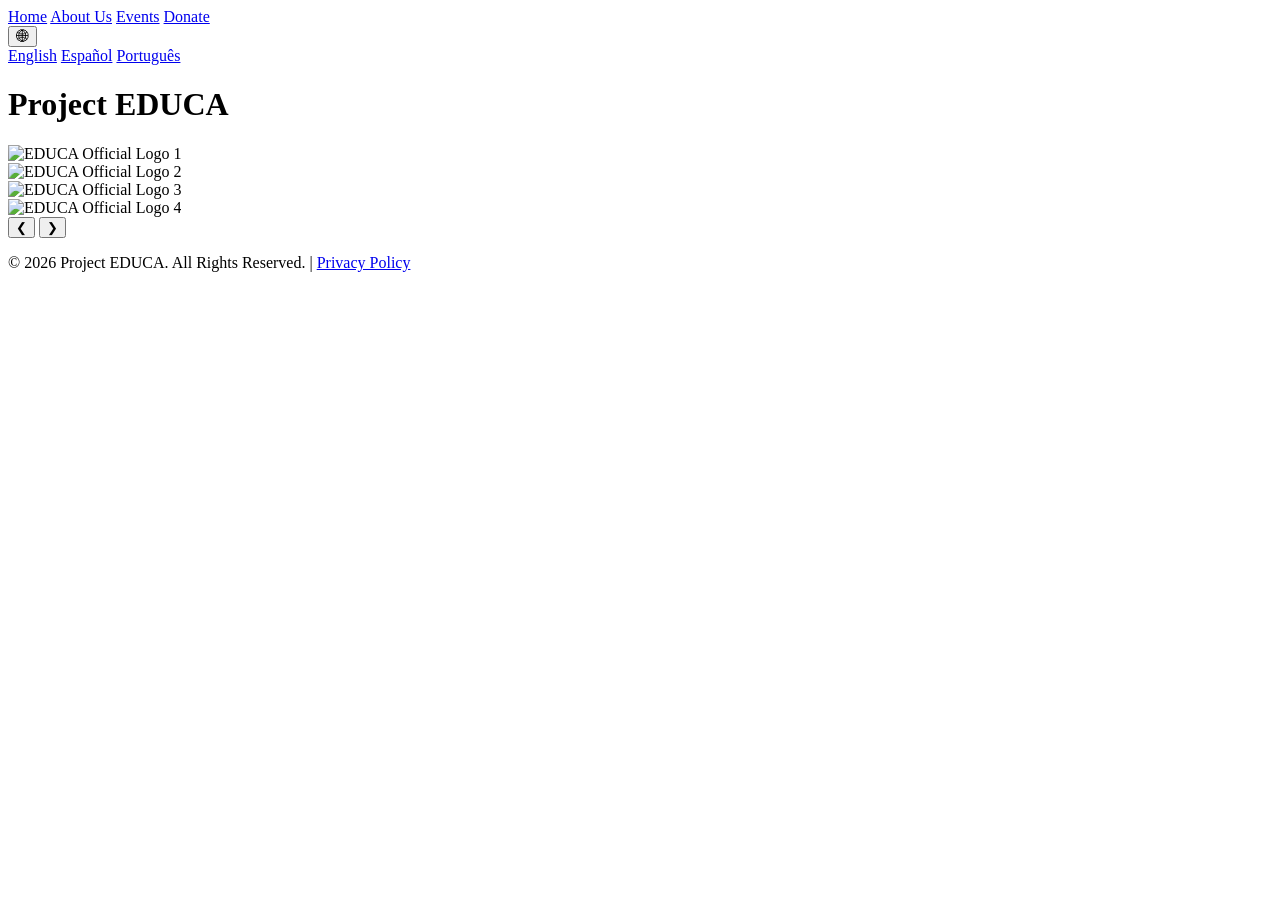
==== index.html @ 12f70665 "og:image tag" ====
<!DOCTYPE html>
<html lang="en">

<head>
  <meta charset="UTF-8">
  <meta name="viewport" content="width=device-width, initial-scale=1.0">
  <!-- SEO -->
  <title>Project EDUCA</title>
  <meta property="og:site_name" content="Project EDUCA">
  <meta property="og:title" content="Project EDUCA">
  <link rel="canonical" href="https://www.projecteduca.org/">
  <meta name="description" content="Project EDUCA is a non-profit organization dedicated to providing educational resources and support to underprivileged communities around the world.">
  <meta property="og:description" content="Project EDUCA is a non-profit organization dedicated to providing educational resources and support to underprivileged communities around the world.">
  <meta property="og:url" content="https://www.projecteduca.org/">
  <meta property="og:type" content="website">
  <meta property="og:image" content="assets/EDUCA_Official_Logo.jpeg">
  <script type="application/ld+json">
    {
      "@context": "https://schema.org",
      "@type": "WebSite",
      "name": "Project EDUCA",
      "url": "https://www.projecteduca.org/"
    }
  </script>
  <meta name="keywords" content="Project EDUCA, EDUCA, NGO, education, non-profit, community support, educational resources">
  <link href="style.css" rel="stylesheet">
  <!-- favicon reg  -->
  <link rel="icon" type="image/png" href="assets/favicons/favicon-96x96.png" sizes="96x96" />
  <link rel="icon" type="image/svg+xml" href="assets/favicons/favicon.svg" />
  <link rel="shortcut icon" href="assets/favicons/favicon.ico" />
  <link rel="apple-touch-icon" sizes="180x180" href="assets/favicons/apple-touch-icon.png" />
  <link rel="manifest" href="assets/favicons/site.webmanifest" />
  <!-- GTM -->
  <script>(function(w,d,s,l,i){w[l]=w[l]||[];w[l].push({'gtm.start':
  new Date().getTime(),event:'gtm.js'});var f=d.getElementsByTagName(s)[0],
  j=d.createElement(s),dl=l!='dataLayer'?'&l='+l:'';j.async=true;j.src=
  'https://www.googletagmanager.com/gtm.js?id='+i+dl;f.parentNode.insertBefore(j,f);
  })(window,document,'script','dataLayer','GTM-TNTRGZ5J');</script>
  <!-- google analytics -->
  <!-- <script async src="https://www.googletagmanager.com/gtag/js?id=G-ZJHBW9N4HS"></script>
  <script>
    window.dataLayer = window.dataLayer || [];
    function gtag(){dataLayer.push(arguments);}
    gtag('js', new Date());
    gtag('config', 'G-ZJHBW9N4HS');
  </script> -->
</head>

<body>
  <!-- Google Tag Manager (noscript) -->
  <noscript><iframe src="https://www.googletagmanager.com/ns.html?id=GTM-TNTRGZ5J"
  height="0" width="0" style="display:none;visibility:hidden"></iframe></noscript>

  <nav class="menu">
    <div class="nav-links">
      <a href="/">Home</a>
      <a href="/About_Us">About Us</a>
      <a href="/Projects/">Events</a>
      <a href="/Donate" class="btn-donate">Donate</a>
    </div>
    <div class="lang-switch">
      <button class="hamburger" aria-label="Language menu">🌐︎</button>
      <div class="lang-dropdown">
        <a href="/">English</a>
        <a href="/lang/es/">Español</a>
        <a href="/lang/pt/">Português</a>
      </div>
    </div>
  </nav>

  <header class="slider-header fade-in">
    <h1 class="main-title">Project EDUCA</h1>
  </header>
  <div class="slider-container">
    <div class="slider">
      <div class="slide">
        <img src="assets/img/titleSlide1.jpeg" alt="EDUCA Official Logo 1">
      </div>
      <div class="slide">
        <img src="assets/img/titleSlide2.jpeg" alt="EDUCA Official Logo 2">
      </div>
      <div class="slide">
        <img src="assets/img/titleSlide3.jpeg" alt="EDUCA Official Logo 3">
      </div>
      <div class="slide">
        <img src="assets/img/titleSlide4.jpeg" alt="EDUCA Official Logo 4">
      </div>
    </div>
    <button class="slider-button prev">&#10094;</button>
    <button class="slider-button next">&#10095;</button>
    <div class="slider-dots"></div>
  </div>
  <script src="assets/scripts/slider.js"></script>

  <footer>
    <p>© <span id="copyright-year"></span> Project EDUCA. All Rights Reserved. | <a href="Privacy/">Privacy Policy</a></p>
  </footer>
  <script>document.getElementById('copyright-year').textContent = new Date().getFullYear().toString();</script>
</body>
</html>
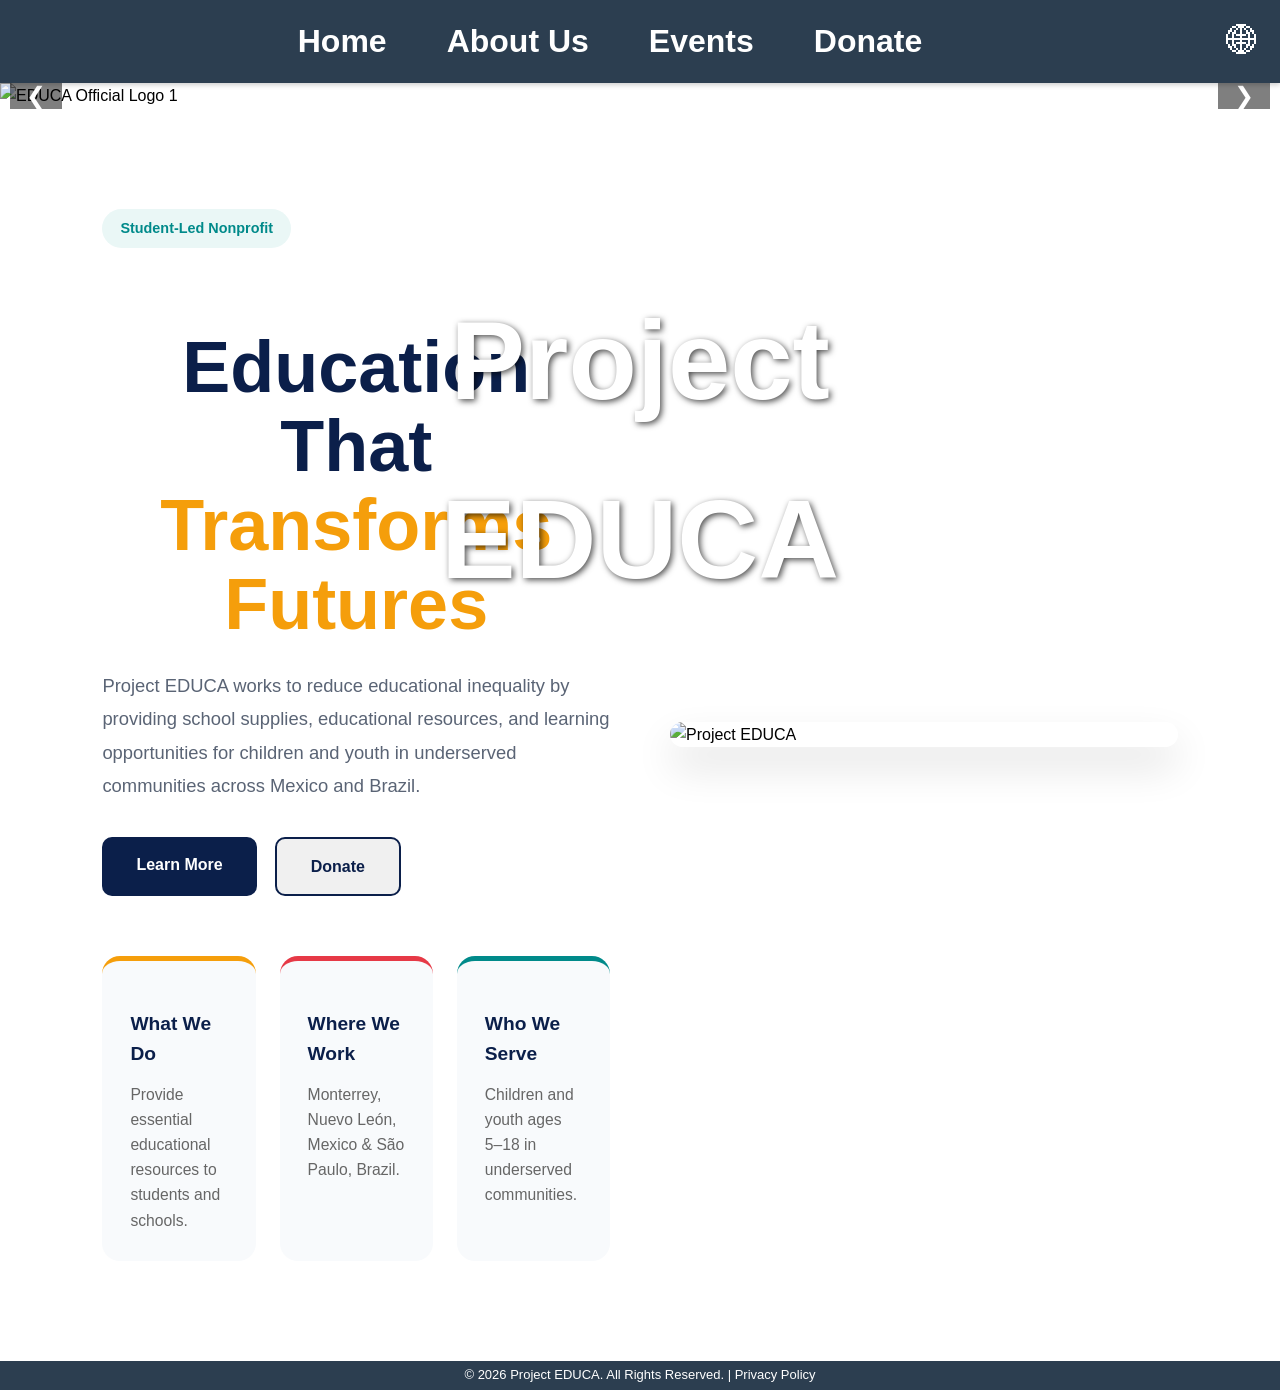
==== commit f8333346: "introduction section" ====
--- a/index.html
+++ b/index.html
@@ -92,6 +92,46 @@
   </div>
   <script src="assets/scripts/slider.js"></script>
 
+  <section class="hero">
+    <div class="hero-content">
+      <span class="tag">Student-Led Nonprofit</span>
+
+      <h1>Education That <span>Transforms Futures</span></h1>
+
+      <p>
+        Project EDUCA works to reduce educational inequality by providing school
+        supplies, educational resources, and learning opportunities for children
+        and youth in underserved communities across Mexico and Brazil.
+      </p>
+
+      <div class="hero-buttons">
+        <a href="About_Us" class="btn btn-primary">Learn More</a>
+        <a href="Donate" class="btn btn-secondary">Donate</a>
+      </div>
+
+      <div class="hero-stats">
+        <div>
+          <h3>What We Do</h3>
+          <p>Provide essential educational resources to students and schools.</p>
+        </div>
+
+        <div>
+          <h3>Where We Work</h3>
+          <p>Monterrey, Nuevo León, Mexico & São Paulo, Brazil.</p>
+        </div>
+
+        <div>
+          <h3>Who We Serve</h3>
+          <p>Children and youth ages 5–18 in underserved communities.</p>
+        </div>
+      </div>
+    </div>
+
+    <div class="hero-image">
+      <img src="assets/events/SPdPO.jpeg" alt="Project EDUCA">
+    </div>
+  </section>
+
   <footer>
     <p>© <span id="copyright-year"></span> Project EDUCA. All Rights Reserved. | <a href="Privacy/">Privacy Policy</a></p>
   </footer>
--- a/style.css
+++ b/style.css
@@ -0,0 +1,894 @@
+* {
+    box-sizing: border-box;
+}
+
+:root {
+    --bg-dark: #2C3E50;
+}
+
+html {
+    font-size: 16px;
+}
+
+h1 {
+    color: var(--bg-dark);
+    text-align: center;
+}
+
+body {
+    margin: 0;
+    font-family: Arial, sans-serif;
+    line-height: 1.6;
+    min-height: 100vh;
+}
+
+.menu {
+    background-color: var(--bg-dark); 
+    width: 100%;
+    padding: 1rem 0;
+    box-shadow: 0 2px 5px rgba(0, 0, 0, 0.2); 
+    position: sticky; 
+    top: 0;
+    z-index: 100;
+    display: flex;
+    justify-content: space-between;
+    align-items: center;
+}
+
+.lang-switch {
+    margin-right: 1rem;
+}
+
+.nav-links {
+    display: flex;            
+    justify-content: center;   
+    align-items: center;
+    flex-wrap: wrap;
+    gap: clamp(1rem, 5vw, 3.75rem);
+    padding: 0 1rem;
+    margin: 0 auto;
+}
+
+.nav-links a {
+    text-decoration: none;   
+    color: #ffffff;           
+    font-family: Arial, sans-serif;
+    font-weight: bold;
+    font-size: clamp(1rem, 4vw, 2rem);
+    transition: color 0.3s ease;
+    white-space: nowrap;
+}
+
+.nav-links a:hover {
+    color: #3498DB;
+}
+
+/* language switch dropdown */
+.lang-switch {
+    position: relative;
+}
+
+.hamburger {
+    background: none;
+    border: none;
+    color: #ffffff;
+    font-size: clamp(1rem, 4vw, 2rem);
+    cursor: pointer;
+}
+
+.lang-dropdown {
+    display: none;
+    position: absolute;
+    top: 100%;
+    right: 0;
+    background: var(--bg-dark);
+    border: 1px solid #444;
+    border-radius: 0.25rem;
+    min-width: 8rem;
+    flex-direction: column;
+    z-index: 200;
+}
+
+.lang-dropdown a {
+    color: #fff;
+    text-decoration: none;
+    padding: 0.5rem 1rem;
+    display: block;
+}
+
+.lang-dropdown a:hover {
+    background: #3498DB;
+}
+
+.lang-switch:hover .lang-dropdown,
+.lang-switch:focus-within .lang-dropdown {
+    display: flex;
+}
+
+footer {
+    background-color: var(--bg-dark);
+    text-align: center;
+    /* padding: 2rem 1rem; */
+    padding: 0.375rem 0;
+    margin-top: 0;
+    color: #ffffff; 
+}
+
+footer a {
+    color: #ffffff;
+    text-decoration: none;
+}
+
+footer p {
+    margin: 0;
+    font-size: 0.8125rem;
+    line-height: 1.3;
+}
+
+/* Mobile devices (up to 480px) */
+@media (max-width: 480px) {
+    .nav-links {
+        gap: 0.75rem;
+    }
+    
+    .title-section {
+        padding: 1rem;
+    }
+}
+
+/* Tablets (481px to 768px) */
+@media (max-width: 768px) {
+    .nav-links {
+        gap: 1rem;
+    }
+}
+
+/* Large screens (769px and above) */
+@media (min-width: 769px) {
+    .title-section {
+        background-attachment: fixed;
+    }
+}
+
+.slider-header {
+    position: absolute;
+    top: 50%;
+    left: 50%;
+    transform: translate(-50%, -50%);
+    z-index: 10;
+    text-align: center;
+    pointer-events: none;
+}
+
+.slider-container {
+    position: relative;
+    margin: 0 auto;
+    overflow: hidden;
+}
+
+.slider {
+    display: flex;
+    transition: transform 0.5s ease-in-out;
+}
+
+.slide {
+    min-width: 100%;
+}
+
+.slide img {
+    width: 100%;
+    height: 100vh;
+    object-fit: cover;
+}
+
+.slider-button {
+    position: absolute;
+    top: 50%;
+    transform: translateY(-50%);
+    background: rgba(0, 0, 0, 0.5);
+    color: white;
+    border: none;
+    padding: 1rem;
+    cursor: pointer;
+    font-size: 1.5rem;
+}
+
+.prev {
+    left: 10px;
+}
+
+.next {
+    right: 10px;
+}
+
+.slider-dots {
+    position: absolute;
+    bottom: 20px;
+    left: 50%;
+    transform: translateX(-50%);
+    display: flex;
+    gap: 10px;
+}
+
+.dot {
+    width: 12px;
+    height: 12px;
+    background: rgba(255, 255, 255, 0.5);
+    border-radius: 50%;
+    cursor: pointer;
+}
+
+.dot.active {
+    background: white;
+}
+
+.main-title {
+    text-align: center;
+    font-size: 7rem;
+    padding: 2rem 0;
+    color: white;
+    text-shadow: 2px 2px 6px rgba(0, 0, 0, 0.7);
+}
+
+@media (max-width: 768px) {
+    .main-title {
+        font-size: 2.5rem;
+    }
+
+    .servers {
+        grid-template-columns: 1fr;
+    }
+
+    .slider-button {
+        padding: 0.5rem;
+        font-size: 1rem;
+    }
+}
+
+.fade-in {
+    opacity: 0;
+    animation: fadeIn 1.8s cubic-bezier(0.25, 1, 0.5, 1) forwards;
+}
+
+@keyframes fadeIn {
+    0% {
+        opacity: 0;
+        transform: translate(-50%, -50%) translateY(30px);
+    }
+    100% {
+        opacity: 1;
+        transform: translate(-50%, -50%) translateY(0);
+    }
+}
+
+.team-section {
+    display: flex;
+    gap: 0;
+    max-width: 1200px;
+    margin: 3rem auto;
+    border-radius: 0.5rem;
+    overflow: hidden;
+    box-shadow: 0 2px 8px rgba(0, 0, 0, 0.1);
+}
+
+.team-section-mexico, .team-section-brazil {
+    background-color: #ffffff;
+    padding: 2rem;
+    flex: 1;
+    border-left: 4px solid #667eea;
+}
+
+.team-section-brazil {
+    border-left: 4px solid #764ba2;
+}
+
+.team-section h2 {
+    color: #2C3E50;
+    font-size: 1.8rem;
+    margin-top: 0;
+    margin-bottom: 1.5rem;
+    border-bottom: 2px solid #f0f0f0;
+    padding-bottom: 0.75rem;
+}
+
+.team-section h3 {
+    color: #667eea;
+    font-size: 1.1rem;
+    margin-top: 1.5rem;
+    margin-bottom: 0.75rem;
+    font-weight: 600;
+}
+
+.team-section p {
+    color: #555;
+    margin: 0.5rem 0;
+    font-size: 0.95rem;
+}
+
+@media (max-width: 768px) {
+    .team-section {
+        flex-direction: column;
+        margin: 2rem 1rem;
+    }
+
+    .team-section-mexico,
+    .team-section-brazil {
+        border-left: none;
+        border-top: 4px solid #667eea;
+    }
+
+    .team-section-brazil {
+        border-top: 4px solid #764ba2;
+    }
+}
+
+.contact {
+    background-color: #ffffff;
+    color: #2C3E50;
+    padding: 3rem 2rem;
+    margin: 3rem auto;
+    border-radius: 0.5rem;
+    max-width: 1000px;
+    box-shadow: 0 2px 8px rgba(0, 0, 0, 0.1);
+    border-left: 4px solid #667eea;
+}
+
+.contact h1 {
+    text-align: center;
+    font-size: 2rem;
+    margin-bottom: 1.5rem;
+    margin-top: 0;
+    color: #2C3E50;
+    border-bottom: 2px solid #f0f0f0;
+    padding-bottom: 1rem;
+}
+
+.contact p {
+    font-size: 1rem;
+    margin-bottom: 1rem;
+    line-height: 1.6;
+    color: #555;
+}
+
+.contact a {
+    color: #667eea;
+    text-decoration: none;
+    font-weight: 600;
+    transition: color 0.3s ease;
+}
+
+.contact a:hover {
+    color: #764ba2;
+    text-decoration: underline;
+}
+
+@media (max-width: 768px) {
+    .contact {
+        padding: 2rem 1.5rem;
+        margin: 2rem 1rem;
+    }
+
+    .contact h1 {
+        font-size: 1.5rem;
+    }
+
+    .contact p {
+        font-size: 0.95rem;
+    }
+}
+
+/* 404 Error Page Styles */
+.error-container {
+    display: flex;
+    align-items: center;
+    justify-content: center;
+    min-height: calc(100vh - 120px);
+    background: linear-gradient(135deg, rgba(102, 126, 234, 0.05) 0%, rgba(118, 75, 162, 0.05) 100%);
+    padding: 2rem;
+    margin: 0;
+}
+
+.error-content {
+    text-align: center;
+    max-width: 600px;
+    background-color: #ffffff;
+    padding: 3rem 2rem;
+    border-radius: 0.5rem;
+    box-shadow: 0 2px 8px rgba(0, 0, 0, 0.1);
+    border-left: 4px solid #667eea;
+}
+
+.error-code {
+    font-size: 5rem;
+    color: #667eea;
+    margin: 0;
+    font-weight: bold;
+    line-height: 1;
+}
+
+.error-title {
+    font-size: 2rem;
+    color: #2C3E50;
+    margin: 1rem 0 1.5rem 0;
+    font-weight: 600;
+}
+
+.error-description {
+    font-size: 1rem;
+    color: #555;
+    line-height: 1.6;
+    margin-bottom: 1rem;
+}
+
+.error-message {
+    font-size: 0.95rem;
+    color: #777;
+    margin-bottom: 2rem;
+    line-height: 1.6;
+}
+
+.error-actions {
+    display: flex;
+    gap: 1rem;
+    justify-content: center;
+    flex-wrap: wrap;
+}
+
+.btn-primary,
+.btn-secondary {
+    padding: 0.75rem 1.5rem;
+    border-radius: 0.25rem;
+    text-decoration: none;
+    font-weight: 600;
+    transition: all 0.3s ease;
+    display: inline-block;
+    font-size: 1rem;
+}
+
+.btn-primary {
+    background-color: #667eea;
+    color: white;
+}
+
+.btn-primary:hover {
+    background-color: #764ba2;
+    box-shadow: 0 4px 12px rgba(102, 126, 234, 0.3);
+}
+
+.btn-secondary {
+    background-color: #f0f0f0;
+    color: #2C3E50;
+    border: 1px solid #ddd;
+}
+
+.btn-secondary:hover {
+    background-color: #e8e8e8;
+    border-color: #667eea;
+}
+
+@media (max-width: 768px) {
+    .error-container {
+        min-height: calc(100vh - 100px);
+        padding: 1rem;
+    }
+
+    .error-content {
+        padding: 2rem 1.5rem;
+    }
+
+    .error-code {
+        font-size: 3.5rem;
+    }
+
+    .error-title {
+        font-size: 1.5rem;
+    }
+
+    .error-description,
+    .error-message {
+        font-size: 0.9rem;
+    }
+
+    .error-actions {
+        flex-direction: column;
+        gap: 0.75rem;
+    }
+
+    .btn-primary,
+    .btn-secondary {
+        width: 100%;
+    }
+}
+
+.event {
+    background-color: #ffffff;
+    color: #2C3E50;
+    padding: 2rem;
+    margin: 2rem auto;
+    border-radius: 0.5rem;
+    max-width: 800px;
+    box-shadow: 0 2px 8px rgba(0, 0, 0, 0.1);
+    border-left: 4px solid #667eea;
+}
+
+.event-photo {
+    width: 100%;
+    max-height: 400px;
+    object-fit: cover;
+    border-radius: 0.25rem;
+    margin-bottom: 1rem;
+}
+
+@media (max-width: 768px) {
+    .event-photo {
+        max-height: 250px;
+    }
+}
+
+.event-details {
+    margin-top: 1rem;
+    padding-top: 1rem;
+    border-top: 1px solid #f0f0f0;
+    animation: slideDown 0.3s ease;
+}
+
+@keyframes slideDown {
+    from {
+        opacity: 0;
+        transform: translateY(-10px);
+    }
+    to {
+        opacity: 1;
+        transform: translateY(0);
+    }
+}
+
+.btn-see-more {
+    background-color: #667eea;
+    color: #ffffff;
+    border: none;
+    padding: 0.75rem 1.5rem;
+    border-radius: 0.25rem;
+    font-size: 1rem;
+    font-weight: 600;
+    cursor: pointer;
+    transition: all 0.3s ease;
+    margin-top: 1rem;
+}
+
+.btn-see-more:hover {
+    background-color: #764ba2;
+    box-shadow: 0 4px 12px rgba(102, 126, 234, 0.3);
+}
+
+@media (max-width: 768px) {
+    .btn-see-more {
+        width: 100%;
+        padding: 0.6rem 1.2rem;
+        font-size: 0.95rem;
+    }
+}
+
+/* Privacy Policy Page Styles */
+.privacy-content {
+    background-color: #ffffff;
+    padding: 2rem;
+    margin: 0 auto;
+    max-width: 1000px;
+}
+
+body > h2 {
+    background-color: #f8f9fa;
+    color: #2C3E50;
+    font-size: 2rem;
+    padding: 2rem;
+    margin: 0 0 2rem 0;
+    border-bottom: 3px solid #667eea;
+    text-align: center;
+}
+
+body > p,
+body > ul,
+body > h3 {
+    max-width: 900px;
+    margin-left: auto;
+    margin-right: auto;
+    padding: 0 2rem;
+    color: #2C3E50;
+    line-height: 1.8;
+}
+
+body > p {
+    font-size: 1rem;
+    margin-bottom: 1.5rem;
+    text-align: justify;
+    color: #555;
+}
+
+body > p a {
+    color: #667eea;
+    text-decoration: none;
+    font-weight: 600;
+    transition: color 0.3s ease;
+}
+
+body > p a:hover {
+    color: #764ba2;
+    text-decoration: underline;
+}
+
+body > h3 {
+    font-size: 1.3rem;
+    color: #2C3E50;
+    margin-top: 2rem;
+    margin-bottom: 1rem;
+    font-weight: 600;
+    border-bottom: 2px solid #f0f0f0;
+    padding-bottom: 0.5rem;
+}
+
+body > h3 span {
+    color: #2C3E50;
+}
+
+body > ul {
+    margin-bottom: 1.5rem;
+    padding-left: 2.5rem;
+    list-style-type: disc;
+}
+
+body > ul li {
+    margin-bottom: 0.75rem;
+    color: #555;
+    font-size: 1rem;
+    line-height: 1.6;
+}
+
+body > ul li span {
+    color: #555;
+}
+
+@media (max-width: 768px) {
+    body > h2 {
+        font-size: 1.5rem;
+        padding: 1.5rem 1rem;
+        margin-bottom: 1.5rem;
+    }
+
+    body > p,
+    body > ul,
+    body > h3 {
+        padding: 0 1rem;
+    }
+
+    body > h3 {
+        font-size: 1.1rem;
+        margin-top: 1.5rem;
+        margin-bottom: 0.75rem;
+    }
+
+    body > p {
+        font-size: 0.95rem;
+        text-align: left;
+    }
+
+    body > ul {
+        padding-left: 2rem;
+    }
+
+    body > ul li {
+        font-size: 0.95rem;
+    }
+}
+
+
+.filter-buttons {
+    text-align: center;
+    margin: 2rem 0 1rem 0;
+    padding: 0 1rem;
+}
+
+.filter-btn {
+    background-color: #f0f0f0;
+    color: #2C3E50;
+    border: 2px solid #ddd;
+    padding: 0.75rem 1.5rem;
+    margin: 0.5rem;
+    border-radius: 0.25rem;
+    font-size: 1rem;
+    font-weight: 600;
+    cursor: pointer;
+    transition: all 0.3s ease;
+}
+
+.filter-btn:hover {
+    background-color: #667eea;
+    color: #ffffff;
+    border-color: #667eea;
+    box-shadow: 0 4px 12px rgba(102, 126, 234, 0.3);
+}
+
+.filter-btn.active {
+    background-color: #667eea;
+    color: #ffffff;
+    border-color: #667eea;
+    box-shadow: 0 4px 12px rgba(102, 126, 234, 0.3);
+}
+
+@media (max-width: 768px) {
+    .filter-buttons {
+        margin: 1.5rem 0 1rem 0;
+    }
+
+    .filter-btn {
+        padding: 0.6rem 1.2rem;
+        margin: 0.4rem;
+        font-size: 0.95rem;
+    }
+}
+
+.hero {
+    display: flex;
+    align-items: center;
+    justify-content: space-between;
+    gap: 60px;
+    padding: 100px 8%;
+    background: #ffffff;
+    min-height: 90vh;
+    flex-wrap: wrap;
+}
+
+.hero-content {
+    flex: 1;
+    min-width: 320px;
+}
+
+.hero-image {
+    flex: 1;
+    display: flex;
+    justify-content: center;
+}
+
+.hero-image img {
+    width: 100%;
+    max-width: 550px;
+    border-radius: 28px;
+    box-shadow: 0 20px 40px rgba(0,0,0,0.12);
+    object-fit: cover;
+}
+
+.tag {
+    display: inline-block;
+    padding: 8px 18px;
+    background: #EAF7F6;
+    color: #008A8A;
+    border-radius: 50px;
+    font-weight: 600;
+    font-size: .9rem;
+    margin-bottom: 20px;
+}
+
+.hero h1 {
+    font-size: clamp(2.8rem, 6vw, 4.5rem);
+    line-height: 1.1;
+    color: #0B1F4A;
+    margin-bottom: 25px;
+    font-weight: 800;
+}
+
+.hero h1 span {
+    color: #F59E0B;
+}
+
+.hero p {
+    color: #5A6475;
+    font-size: 1.15rem;
+    line-height: 1.8;
+    max-width: 620px;
+    margin-bottom: 35px;
+}
+
+.hero-buttons {
+    display: flex;
+    gap: 18px;
+    margin-bottom: 60px;
+    flex-wrap: wrap;
+}
+
+.btn {
+    padding: 15px 34px;
+    border-radius: 10px;
+    text-decoration: none;
+    font-weight: 600;
+    transition: .3s ease;
+}
+
+.btn-primary {
+    background: #0B1F4A;
+    color: white;
+}
+
+.btn-primary:hover {
+    background: #15387F;
+    transform: translateY(-3px);
+}
+
+.btn-secondary {
+    border: 2px solid #0B1F4A;
+    color: #0B1F4A;
+}
+
+.btn-secondary:hover {
+    background: #0B1F4A;
+    color: white;
+}
+
+.hero-stats {
+    display: grid;
+    grid-template-columns: repeat(3,1fr);
+    gap: 24px;
+}
+
+.hero-stats div {
+    background: #F8FAFC;
+    padding: 28px;
+    border-radius: 18px;
+    border-top: 5px solid #F59E0B;
+    transition: .3s;
+}
+
+.hero-stats div:nth-child(2) {
+    border-color: #E63946;
+}
+
+.hero-stats div:nth-child(3) {
+    border-color: #008A8A;
+}
+
+.hero-stats div:hover {
+    transform: translateY(-6px);
+    box-shadow: 0 15px 35px rgba(0,0,0,.08);
+}
+
+.hero-stats h3 {
+    color: #0B1F4A;
+    margin-bottom: 12px;
+    font-size: 1.2rem;
+}
+
+.hero-stats p {
+    margin: 0;
+    font-size: .98rem;
+    line-height: 1.6;
+    color: #666;
+}
+
+@media (max-width: 992px) {
+
+    .hero {
+        flex-direction: column;
+        text-align: center;
+        padding: 80px 7%;
+    }
+
+    .hero-content {
+        order: 2;
+    }
+
+    .hero-image {
+        order: 1;
+    }
+
+    .hero p {
+        margin-left: auto;
+        margin-right: auto;
+    }
+
+    .hero-buttons {
+        justify-content: center;
+    }
+
+    .hero-stats {
+        grid-template-columns: 1fr;
+    }
+}
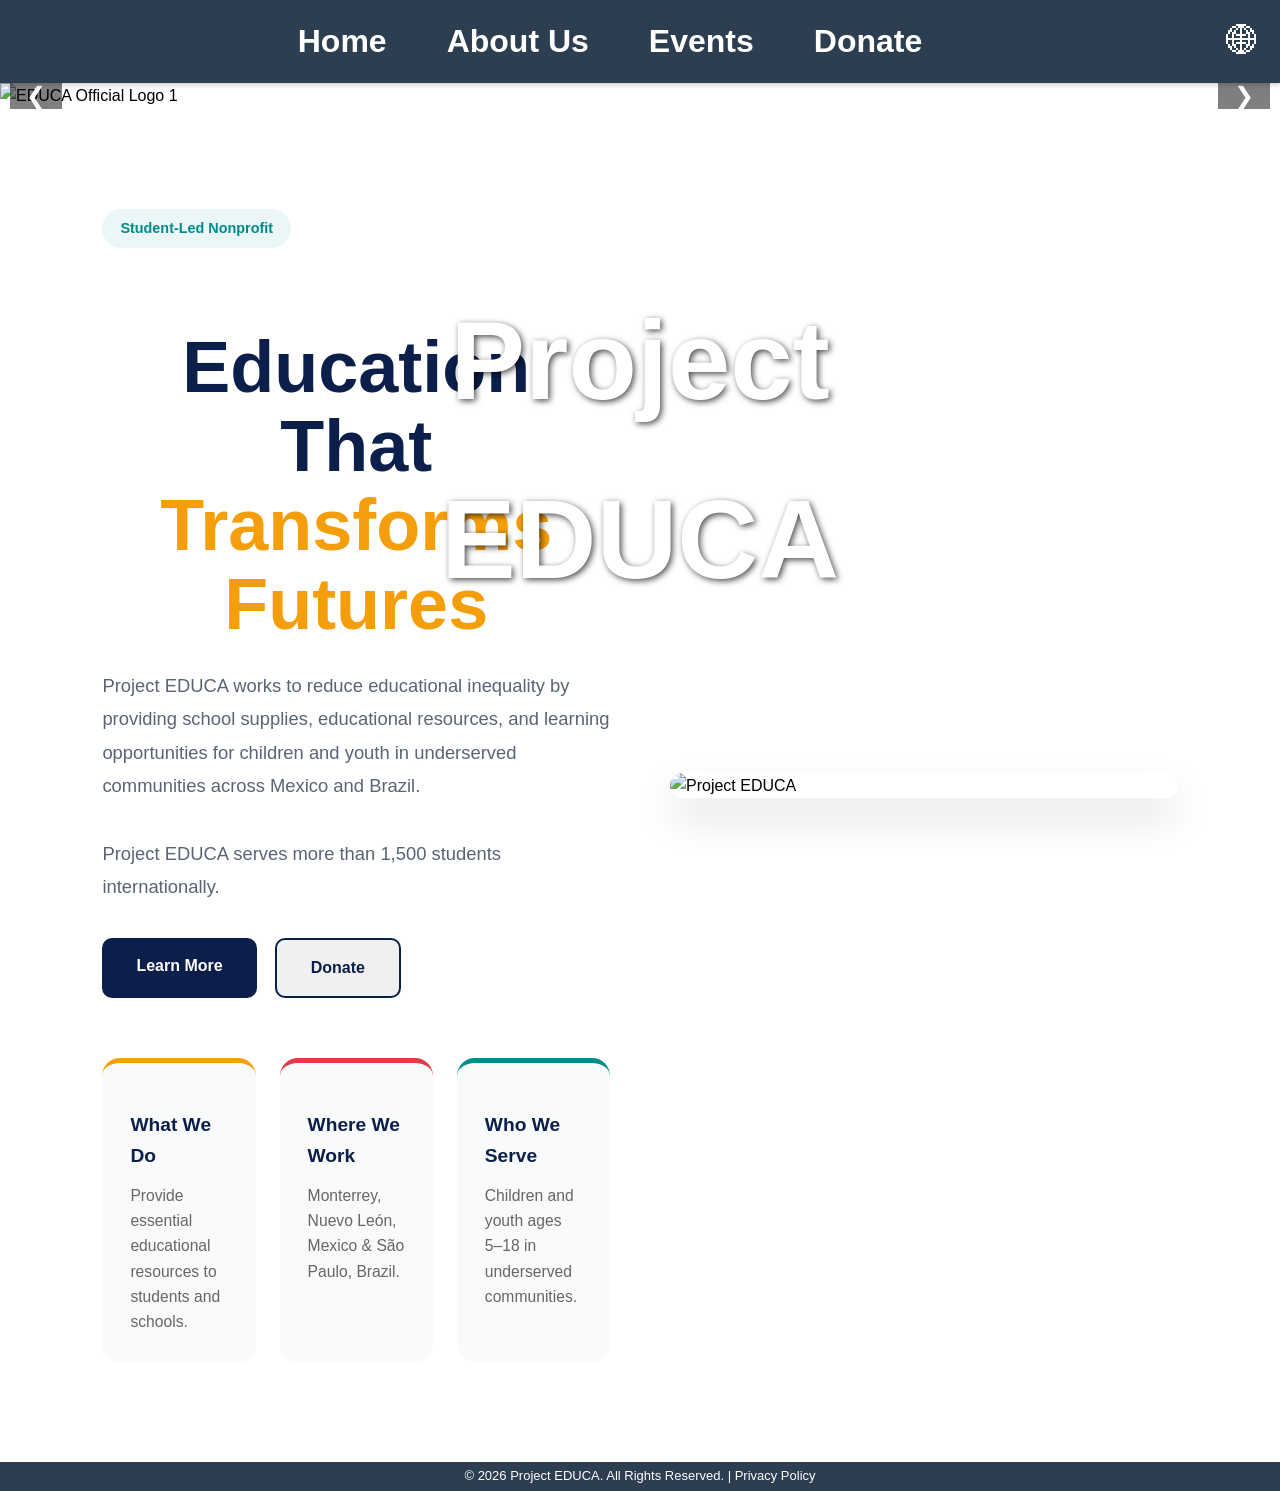
==== commit 26b2ad35: "hero status update" ====
--- a/index.html
+++ b/index.html
@@ -44,6 +44,17 @@
     gtag('js', new Date());
     gtag('config', 'G-ZJHBW9N4HS');
   </script> -->
+  <link rel="alternate"
+        hreflang="en"
+        href="https://www.projecteduca.org/">
+
+  <link rel="alternate"
+        hreflang="es"
+        href="https://mx.projecteduca.org/">
+
+  <link rel="alternate"
+        hreflang="pt-BR"
+        href="https://br.projecteduca.org/">
 </head>
 
 <body>
@@ -103,6 +114,9 @@
         supplies, educational resources, and learning opportunities for children
         and youth in underserved communities across Mexico and Brazil.
       </p>
+      <p>
+        Project EDUCA serves more than 1,500 students internationally.
+      </p>
 
       <div class="hero-buttons">
         <a href="About_Us" class="btn btn-primary">Learn More</a>
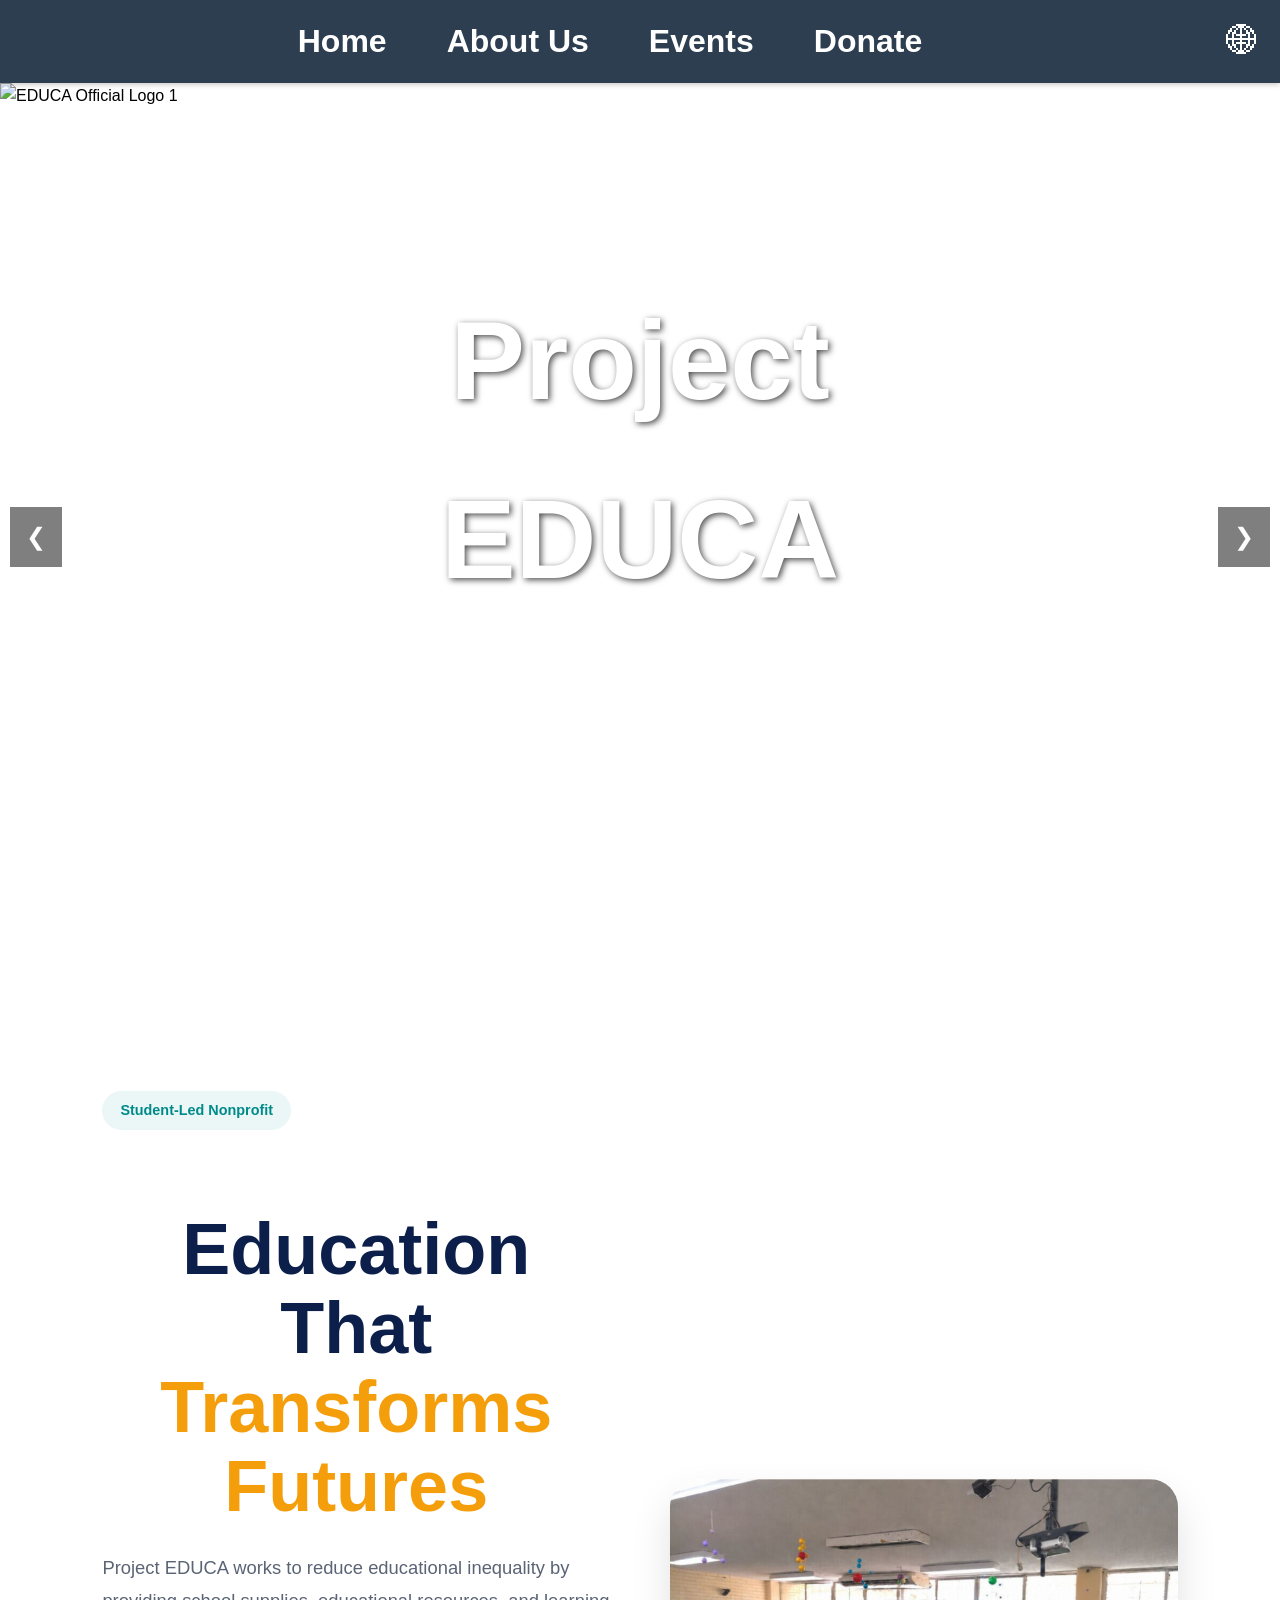
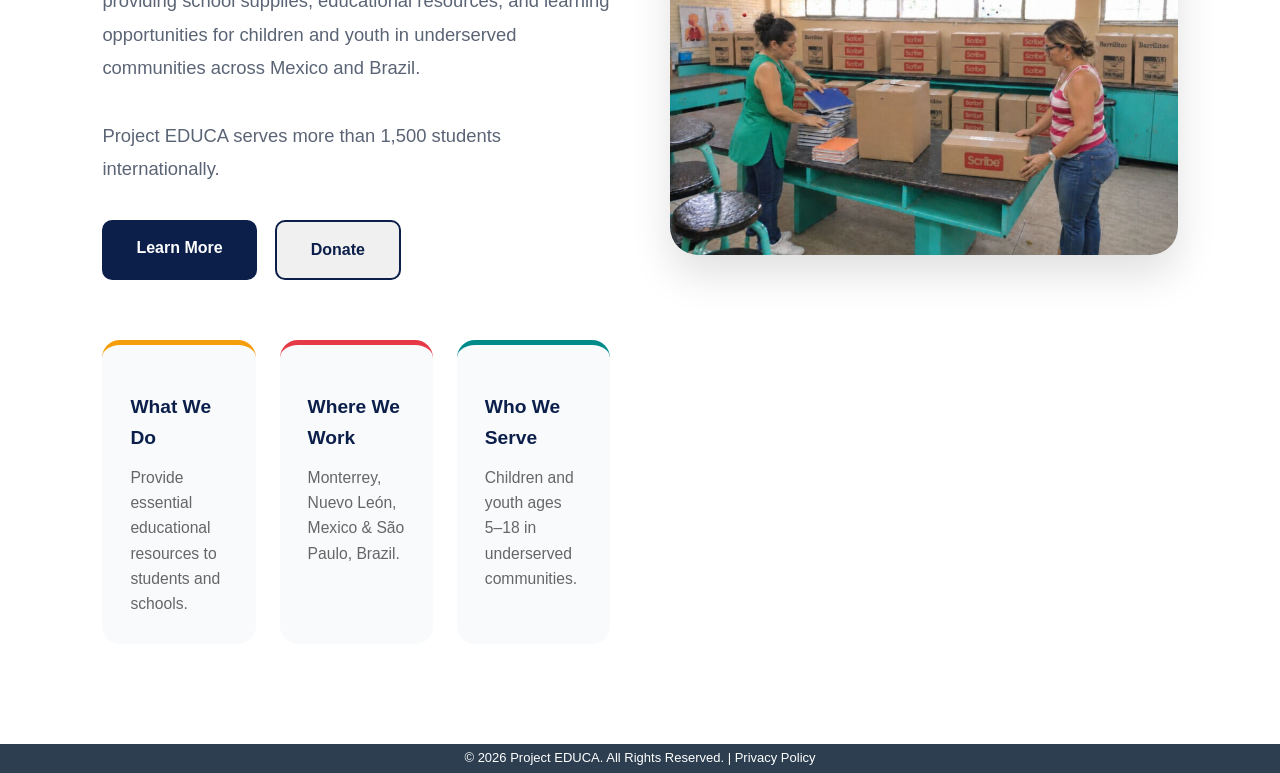
==== commit 488870c1: "events update from recent san pedro de pinta" ====
--- a/index.html
+++ b/index.html
@@ -96,6 +96,12 @@
       <div class="slide">
         <img src="assets/img/titleSlide4.jpeg" alt="EDUCA Official Logo 4">
       </div>
+      <div class="slide">
+        <img src="assets/img/titleSlide5.jpeg" alt="EDUCA Official Logo 5">
+      </div>
+      <div class="slide">
+        <img src="assets/img/titleSlide6.jpeg" alt="EDUCA Official Logo 5">
+      </div>
     </div>
     <button class="slider-button prev">&#10094;</button>
     <button class="slider-button next">&#10095;</button>
@@ -142,7 +148,7 @@
     </div>
 
     <div class="hero-image">
-      <img src="assets/events/SPdPO.jpeg" alt="Project EDUCA">
+      <img src="assets/events/boxing.jpeg" alt="Project EDUCA">
     </div>
   </section>
 
